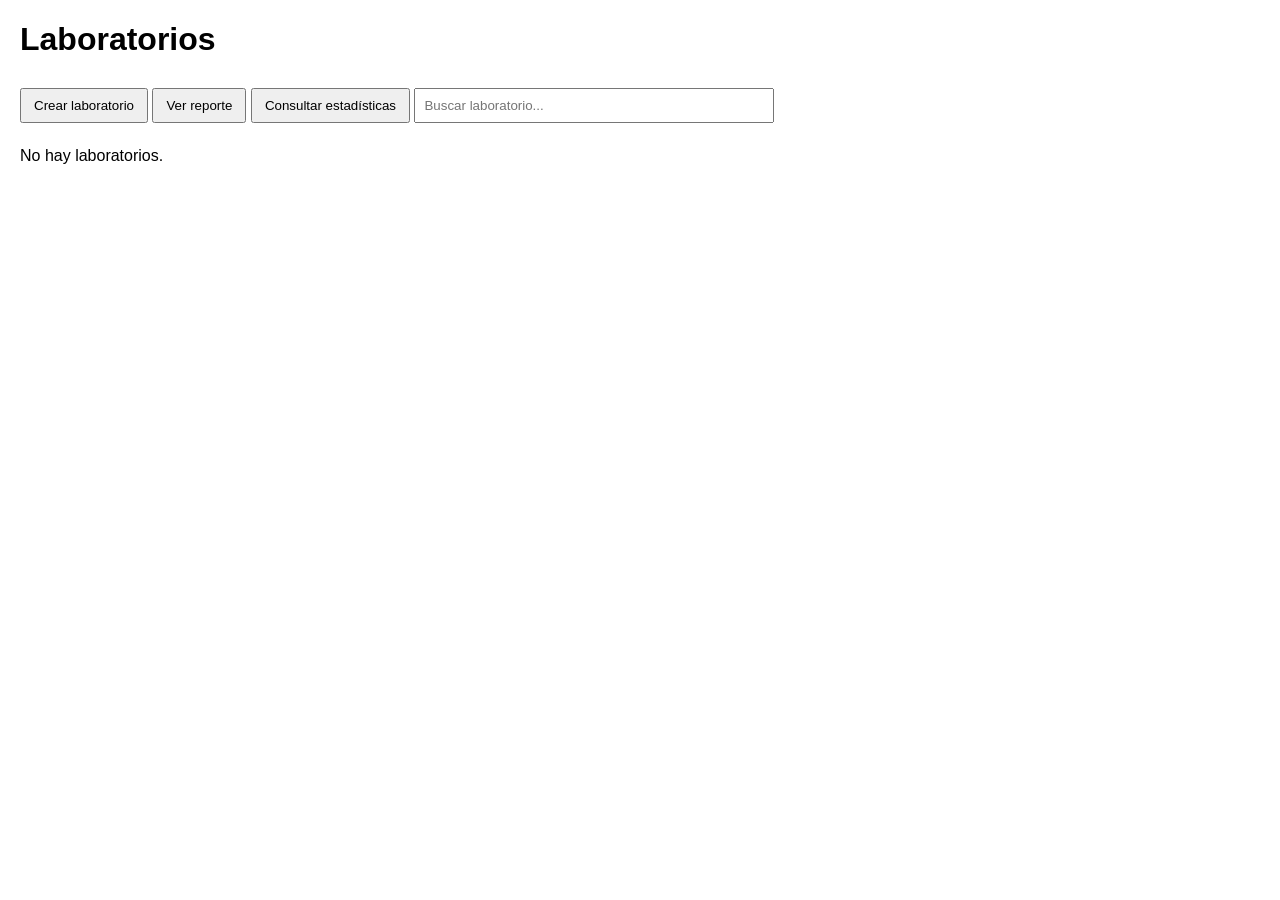
==== index.html @ 3217e3fc "arreglo de nombre" ====
<!DOCTYPE html>
<html lang="es">
<head>
    <meta charset="UTF-8">
    <meta name="viewport" content="width=device-width, initial-scale=1.0">
    <title>Laboratorios</title>
    <link rel="stylesheet" href="style.css">
    <script src="app.js" defer></script>
</head>
<body>
    <h1>Laboratorios</h1>
    <button id="open-lab-modal">Crear laboratorio</button>
    <button id="open-report-button">Ver reporte</button>
    <button id="open-stats-button">Consultar estadísticas</button>
    <input id="search-lab-input" type="text" placeholder="Buscar laboratorio...">
    <div id="lab-list"></div>

    <div id="lab-modal" class="modal">
        <div class="modal-content">
            <span class="modal-close" id="close-lab-modal">×</span>
            <h2 id="lab-modal-title">Crear laboratorio</h2>
            <form id="lab-form">
                <label>Nombre</label>
                <input id="lab-nombre" type="text" required>
                <label>Descripción</label>
                <textarea id="lab-descripcion" rows="3" required></textarea>
                <label>Ubicación</label>
                <input id="lab-ubicacion" type="text" required>
                <button class="modal-button" type="submit">Guardar laboratorio</button>
            </form>
        </div>
    </div>

    <div id="equipo-modal" class="modal">
        <div class="modal-content">
            <span class="modal-close" id="close-equipo-modal">×</span>
            <h2 id="equipo-modal-title">Agregar equipo</h2>
            <form id="equipo-form">
                <label>Nombre</label>
                <input id="equipo-nombre" type="text" required>
                <label>Componentes (separados por comas)</label>
                <input id="equipo-componentes" type="text" required>
                <label>Estado</label>
                <select id="equipo-estado" required>
                    <option value="Bueno">Bueno</option>
                    <option value="Regular">Regular</option>
                    <option value="Malo">Malo</option>
                </select>
                <button class="modal-button" type="submit">Guardar equipo</button>
            </form>
        </div>
    </div>

    <div id="report-modal" class="modal">
        <div class="modal-content">
            <span class="modal-close" id="close-report-modal">×</span>
            <h2>Reporte de laboratorios</h2>
            <div id="report-content"></div>
            <button id="download-report-button" class="modal-button" type="button">Descargar reporte</button>
        </div>
    </div>

    <div id="stats-modal" class="modal">
        <div class="modal-content">
            <span class="modal-close" id="close-stats-modal">×</span>
            <h2>Estadísticas</h2>
            <div id="stats-content"></div>
        </div>
    </div>
</body>
</html>
---- style.css ----
body {
    font-family: Arial, sans-serif;
    margin: 20px;
}

button {
    padding: 8px 12px;
    margin: 8px 0;
}

#search-lab-input {
    width: 100%;
    max-width: 360px;
    padding: 8px;
    margin: 8px 0;
    box-sizing: border-box;
}

.laboratorio {
    border: 1px solid #999;
    padding: 10px;
    margin-bottom: 12px;
}

.equipo {
    padding-left: 10px;
    margin-bottom: 6px;
}

.modal {
    display: none;
    position: fixed;
    top: 0;
    left: 0;
    width: 100%;
    height: 100%;
    background: rgba(0, 0, 0, 0.4);
    justify-content: center;
    align-items: center;
}

.modal.visible {
    display: flex;
}

.modal-content {
    background: white;
    padding: 20px;
    border-radius: 6px;
    width: 90%;
    max-width: 420px;
    box-shadow: 0 2px 12px rgba(0, 0, 0, 0.25);
}

.modal-content h2 {
    margin-top: 0;
}

.modal-content label {
    display: block;
    margin-top: 10px;
}

.modal-content input,
.modal-content textarea,
.modal-content select,
.modal-content button {
    width: 100%;
    padding: 8px;
    margin-top: 6px;
}

.modal-close {
    float: right;
    cursor: pointer;
    font-weight: bold;
}

.modal-button {
    margin-top: 12px;
}

#stats-panel {
    border: 1px solid #ccc;
    padding: 12px;
    margin-top: 16px;
    background: #f9f9f9;
}

#stats-panel h2 {
    margin-top: 0;
}

.report-lab {
    border-bottom: 1px solid #ddd;
    margin-bottom: 12px;
    padding-bottom: 10px;
}

#report-content {
    max-height: 55vh;
    overflow-y: auto;
    padding-right: 8px;
}

#report-content ul {
    padding-left: 20px;
}

#report-content li {
    margin-bottom: 6px;
}
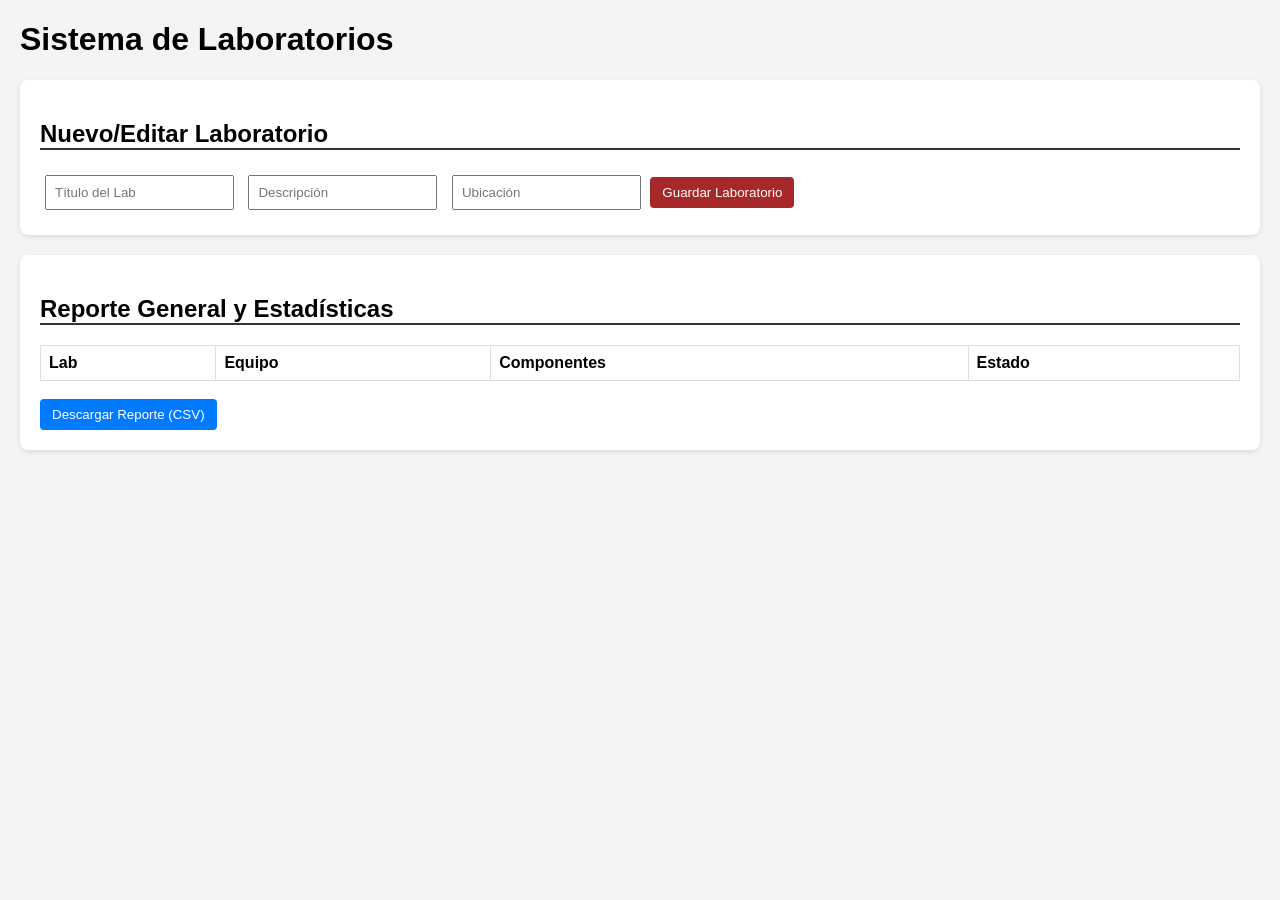
==== commit 50162122: "proyecto terminado" ====
--- a/index.html
+++ b/index.html
@@ -1,71 +1,48 @@
 <!DOCTYPE html>
 <html lang="es">
+
 <head>
     <meta charset="UTF-8">
-    <meta name="viewport" content="width=device-width, initial-scale=1.0">
-    <title>Laboratorios</title>
+    <title>Gestión de Laboratorios</title>
     <link rel="stylesheet" href="style.css">
-    <script src="app.js" defer></script>
+    <script src="app.js"></script>
 </head>
+
 <body>
-    <h1>Laboratorios</h1>
-    <button id="open-lab-modal">Crear laboratorio</button>
-    <button id="open-report-button">Ver reporte</button>
-    <button id="open-stats-button">Consultar estadísticas</button>
-    <input id="search-lab-input" type="text" placeholder="Buscar laboratorio...">
-    <div id="lab-list"></div>
 
-    <div id="lab-modal" class="modal">
-        <div class="modal-content">
-            <span class="modal-close" id="close-lab-modal">×</span>
-            <h2 id="lab-modal-title">Crear laboratorio</h2>
-            <form id="lab-form">
-                <label>Nombre</label>
-                <input id="lab-nombre" type="text" required>
-                <label>Descripción</label>
-                <textarea id="lab-descripcion" rows="3" required></textarea>
-                <label>Ubicación</label>
-                <input id="lab-ubicacion" type="text" required>
-                <button class="modal-button" type="submit">Guardar laboratorio</button>
-            </form>
-        </div>
+    <h1>Sistema de Laboratorios</h1>
+
+    <!-- Formulario Laboratorios -->
+    <div class="section">
+        <h2>Nuevo/Editar Laboratorio</h2>
+        <input type="hidden" id="labId">
+        <input type="text" id="labTitulo" placeholder="Título del Lab">
+        <input type="text" id="labDesc" placeholder="Descripción">
+        <input type="text" id="labUbic" placeholder="Ubicación">
+        <button onclick="guardarLab()">Guardar Laboratorio</button>
     </div>
 
-    <div id="equipo-modal" class="modal">
-        <div class="modal-content">
-            <span class="modal-close" id="close-equipo-modal">×</span>
-            <h2 id="equipo-modal-title">Agregar equipo</h2>
-            <form id="equipo-form">
-                <label>Nombre</label>
-                <input id="equipo-nombre" type="text" required>
-                <label>Componentes (separados por comas)</label>
-                <input id="equipo-componentes" type="text" required>
-                <label>Estado</label>
-                <select id="equipo-estado" required>
-                    <option value="Bueno">Bueno</option>
-                    <option value="Regular">Regular</option>
-                    <option value="Malo">Malo</option>
-                </select>
-                <button class="modal-button" type="submit">Guardar equipo</button>
-            </form>
-        </div>
-    </div>
+    <!-- Listado -->
+    <div id="labsContainer"></div>
 
-    <div id="report-modal" class="modal">
-        <div class="modal-content">
-            <span class="modal-close" id="close-report-modal">×</span>
-            <h2>Reporte de laboratorios</h2>
-            <div id="report-content"></div>
-            <button id="download-report-button" class="modal-button" type="button">Descargar reporte</button>
-        </div>
-    </div>
-
-    <div id="stats-modal" class="modal">
-        <div class="modal-content">
-            <span class="modal-close" id="close-stats-modal">×</span>
-            <h2>Estadísticas</h2>
-            <div id="stats-content"></div>
-        </div>
+    <!-- Reporte y Estadísticas -->
+    <div class="section">
+        <h2>Reporte General y Estadísticas</h2>
+        <div id="stats"></div>
+        <table id="reportTable">
+            <thead>
+                <tr>
+                    <th>Lab</th>
+                    <th>Equipo</th>
+                    <th>Componentes</th>
+                    <th>Estado</th>
+                </tr>
+            </thead>
+            <tbody></tbody>
+        </table>
+        <br>
+        <button onclick="downloadReport()" style="background: #007bff;">Descargar Reporte (CSV)</button>
     </div>
 </body>
+
 </html>
--- a/style.css
+++ b/style.css
@@ -1,112 +1,56 @@
 body {
-    font-family: Arial, sans-serif;
+    font-family: sans-serif;
     margin: 20px;
+    background: #f4f4f4;
+}
+
+.section {
+    background: white;
+    padding: 20px;
+    border-radius: 8px;
+    margin-bottom: 20px;
+    box-shadow: 0 2px 5px rgba(0, 0, 0, 0.1);
+}
+
+h2 {
+    border-bottom: 2px solid #333;
+}
+
+input,
+select {
+    margin: 5px;
+    padding: 8px;
 }
 
 button {
     padding: 8px 12px;
-    margin: 8px 0;
+    cursor: pointer;
+    background: #a72828;
+    color: white;
+    border: none;
+    border-radius: 4px;
 }
 
-#search-lab-input {
-    width: 100%;
-    max-width: 360px;
-    padding: 8px;
-    margin: 8px 0;
-    box-sizing: border-box;
+.btn-del {
+    background: #dc3545;
 }
 
-.laboratorio {
-    border: 1px solid #999;
+.lab-card {
+    border: 1px solid #ddd;
     padding: 10px;
-    margin-bottom: 12px;
+    margin-top: 10px;
+    border-left: 5px solid #007bff;
 }
 
-.equipo {
-    padding-left: 10px;
-    margin-bottom: 6px;
-}
-
-.modal {
-    display: none;
-    position: fixed;
-    top: 0;
-    left: 0;
+table {
     width: 100%;
-    height: 100%;
-    background: rgba(0, 0, 0, 0.4);
-    justify-content: center;
-    align-items: center;
-}
-
-.modal.visible {
-    display: flex;
-}
-
-.modal-content {
-    background: white;
-    padding: 20px;
-    border-radius: 6px;
-    width: 90%;
-    max-width: 420px;
-    box-shadow: 0 2px 12px rgba(0, 0, 0, 0.25);
-}
-
-.modal-content h2 {
-    margin-top: 0;
-}
-
-.modal-content label {
-    display: block;
+    border-collapse: collapse;
     margin-top: 10px;
 }
 
-.modal-content input,
-.modal-content textarea,
-.modal-content select,
-.modal-content button {
-    width: 100%;
+th,
+td {
+    border: 1px solid #ddd;
     padding: 8px;
-    margin-top: 6px;
+    text-align: left;
 }
-
-.modal-close {
-    float: right;
-    cursor: pointer;
-    font-weight: bold;
-}
-
-.modal-button {
-    margin-top: 12px;
-}
-
-#stats-panel {
-    border: 1px solid #ccc;
-    padding: 12px;
-    margin-top: 16px;
-    background: #f9f9f9;
-}
-
-#stats-panel h2 {
-    margin-top: 0;
-}
-
-.report-lab {
-    border-bottom: 1px solid #ddd;
-    margin-bottom: 12px;
-    padding-bottom: 10px;
-}
-
-#report-content {
-    max-height: 55vh;
-    overflow-y: auto;
-    padding-right: 8px;
-}
-
-#report-content ul {
-    padding-left: 20px;
-}
-
-#report-content li {
-    margin-bottom: 6px;
-}
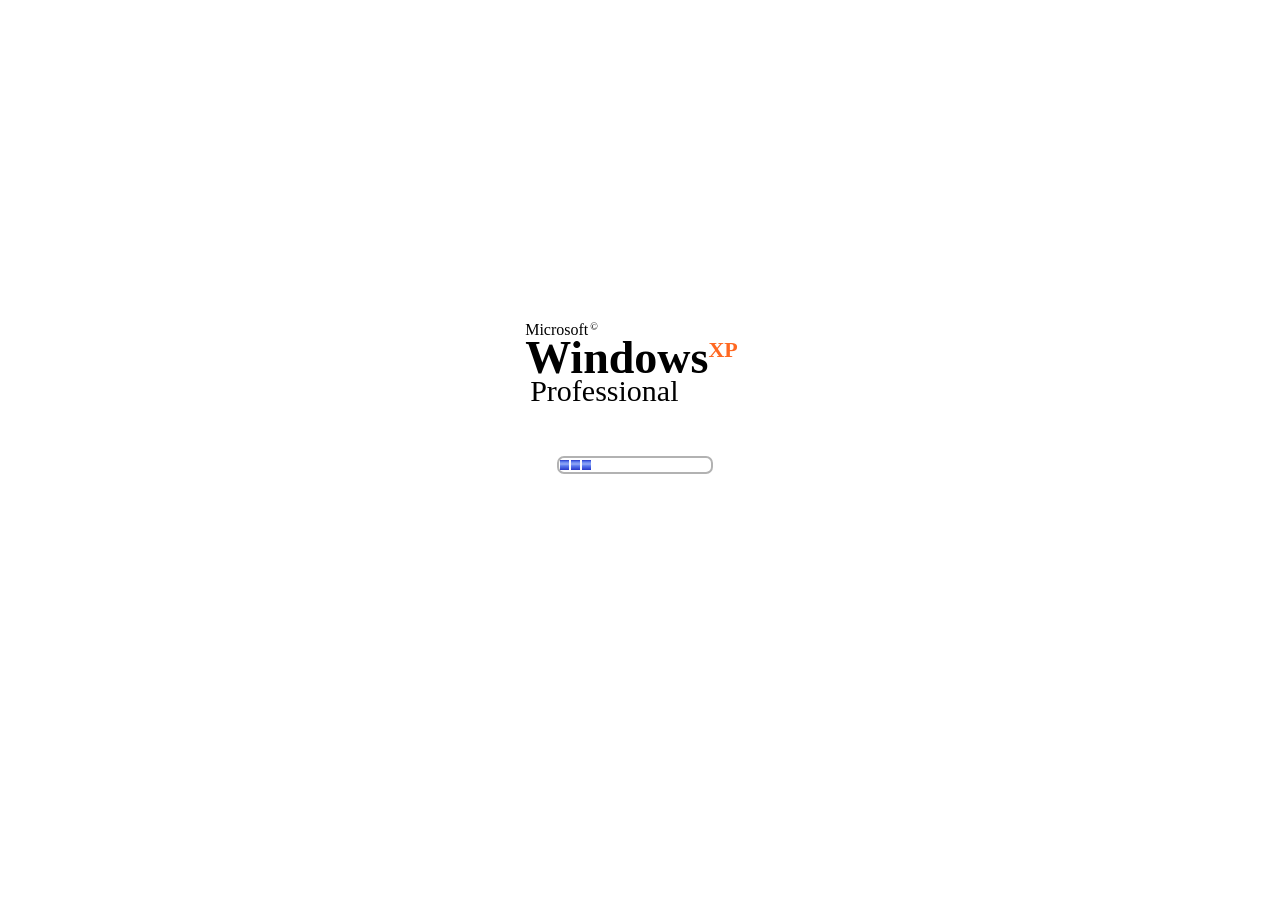
==== commit 0c0e8164: "cambios de lab completo" ====
--- a/index.html
+++ b/index.html
@@ -1,48 +1,142 @@
 <!DOCTYPE html>
-<html lang="es">
+<html lang="en">
 
 <head>
     <meta charset="UTF-8">
-    <title>Gestión de Laboratorios</title>
-    <link rel="stylesheet" href="style.css">
-    <script src="app.js"></script>
+    <meta name="viewport" content="width=device-width, initial-scale=1.0">
+    <title>Bienvenido a Windows XP</title>
+    <style>
+        @view-transition {
+            navigation: auto;
+        }
+
+  ::view-transition-new(root) {
+    animation-duration: 3.6s;
+  }
+
+        /* From Uiverse.io by Pradeepsaranbishnoi */
+        .container {
+            width: 150px;
+            height: 10px;
+            border: 2px solid #b2b2b2;
+            border-radius: 7px;
+            margin: 0 auto;
+            padding: 2px 1px;
+            overflow: hidden;
+            font-size: 0;
+        }
+
+        .box {
+            width: 9px;
+            height: 100%;
+            background: linear-gradient(to bottom, #2838c7 0%, #5979ef 17%, #869ef3 32%, #869ef3 45%, #5979ef 59%, #2838c7 100%);
+            display: inline-block;
+            margin-right: 2px;
+            animation: loader 2s infinite;
+            animation-timing-function: linear;
+        }
+
+        .logo {
+            width: 220px;
+            margin: 50px auto;
+            margin-top: 20px;
+        }
+
+        .logo p {
+            margin: 0;
+            padding: 0;
+        }
+
+        .top {
+            font-size: 16px;
+            font-weight: 300;
+            line-height: 16px;
+        }
+
+        .top:after {
+            content: "\00a9";
+            font-size: 10px;
+            position: relative;
+            top: -5px;
+            margin-left: 2px;
+        }
+
+        .mid {
+            font-size: 46px;
+            font-weight: 700;
+            line-height: 36px;
+        }
+
+        .mid span {
+            font-size: 22px;
+            display: inline-block;
+            vertical-align: top;
+            color: #FF6821;
+            margin-top: -8px;
+        }
+
+        .logo .bottom {
+            font-size: 30px;
+            font-weight: 300;
+            line-height: 30px;
+            margin-left: 5px;
+        }
+
+        @keyframes loader {
+            0% {
+                transform: translate(-30px);
+            }
+
+            100% {
+                transform: translate(150px);
+            }
+        }
+
+        #centrar {
+            width: 98vw;
+            height: 98vh;
+            display: grid;
+            grid-template-columns: 1fr 1fr 1fr;
+            grid-template-rows: 1fr 1fr 1fr;
+        }
+
+        body {
+            overflow: hidden;
+        }
+
+        .window {
+            grid-row: 2;
+            grid-column: 2;
+            height: auto;
+            width: auto;
+        }
+    </style>
+    <script>
+        window.onload = () => {
+            setTimeout(() => {
+                window.location.href = "./contenido.html";
+            }, 5000)
+        }
+
+    </script>
 </head>
 
 <body>
-
-    <h1>Sistema de Laboratorios</h1>
-
-    <!-- Formulario Laboratorios -->
-    <div class="section">
-        <h2>Nuevo/Editar Laboratorio</h2>
-        <input type="hidden" id="labId">
-        <input type="text" id="labTitulo" placeholder="Título del Lab">
-        <input type="text" id="labDesc" placeholder="Descripción">
-        <input type="text" id="labUbic" placeholder="Ubicación">
-        <button onclick="guardarLab()">Guardar Laboratorio</button>
+    <div id="centrar">
+        <div class="window">
+            <div class="logo">
+                <p class="top">Microsoft</p>
+                <p class="mid">Windows<span>XP</span></p>
+                <p class="bottom">Professional</p>
+            </div>
+            <div class="container">
+                <div class="box"></div>
+                <div class="box"></div>
+                <div class="box"></div>
+            </div>
+        </div>
     </div>
-
-    <!-- Listado -->
-    <div id="labsContainer"></div>
-
-    <!-- Reporte y Estadísticas -->
-    <div class="section">
-        <h2>Reporte General y Estadísticas</h2>
-        <div id="stats"></div>
-        <table id="reportTable">
-            <thead>
-                <tr>
-                    <th>Lab</th>
-                    <th>Equipo</th>
-                    <th>Componentes</th>
-                    <th>Estado</th>
-                </tr>
-            </thead>
-            <tbody></tbody>
-        </table>
-        <br>
-        <button onclick="downloadReport()" style="background: #007bff;">Descargar Reporte (CSV)</button>
-    </div>
+    <audio src="audioweba.weba" autoplay></audio>
 </body>
 
 </html>
